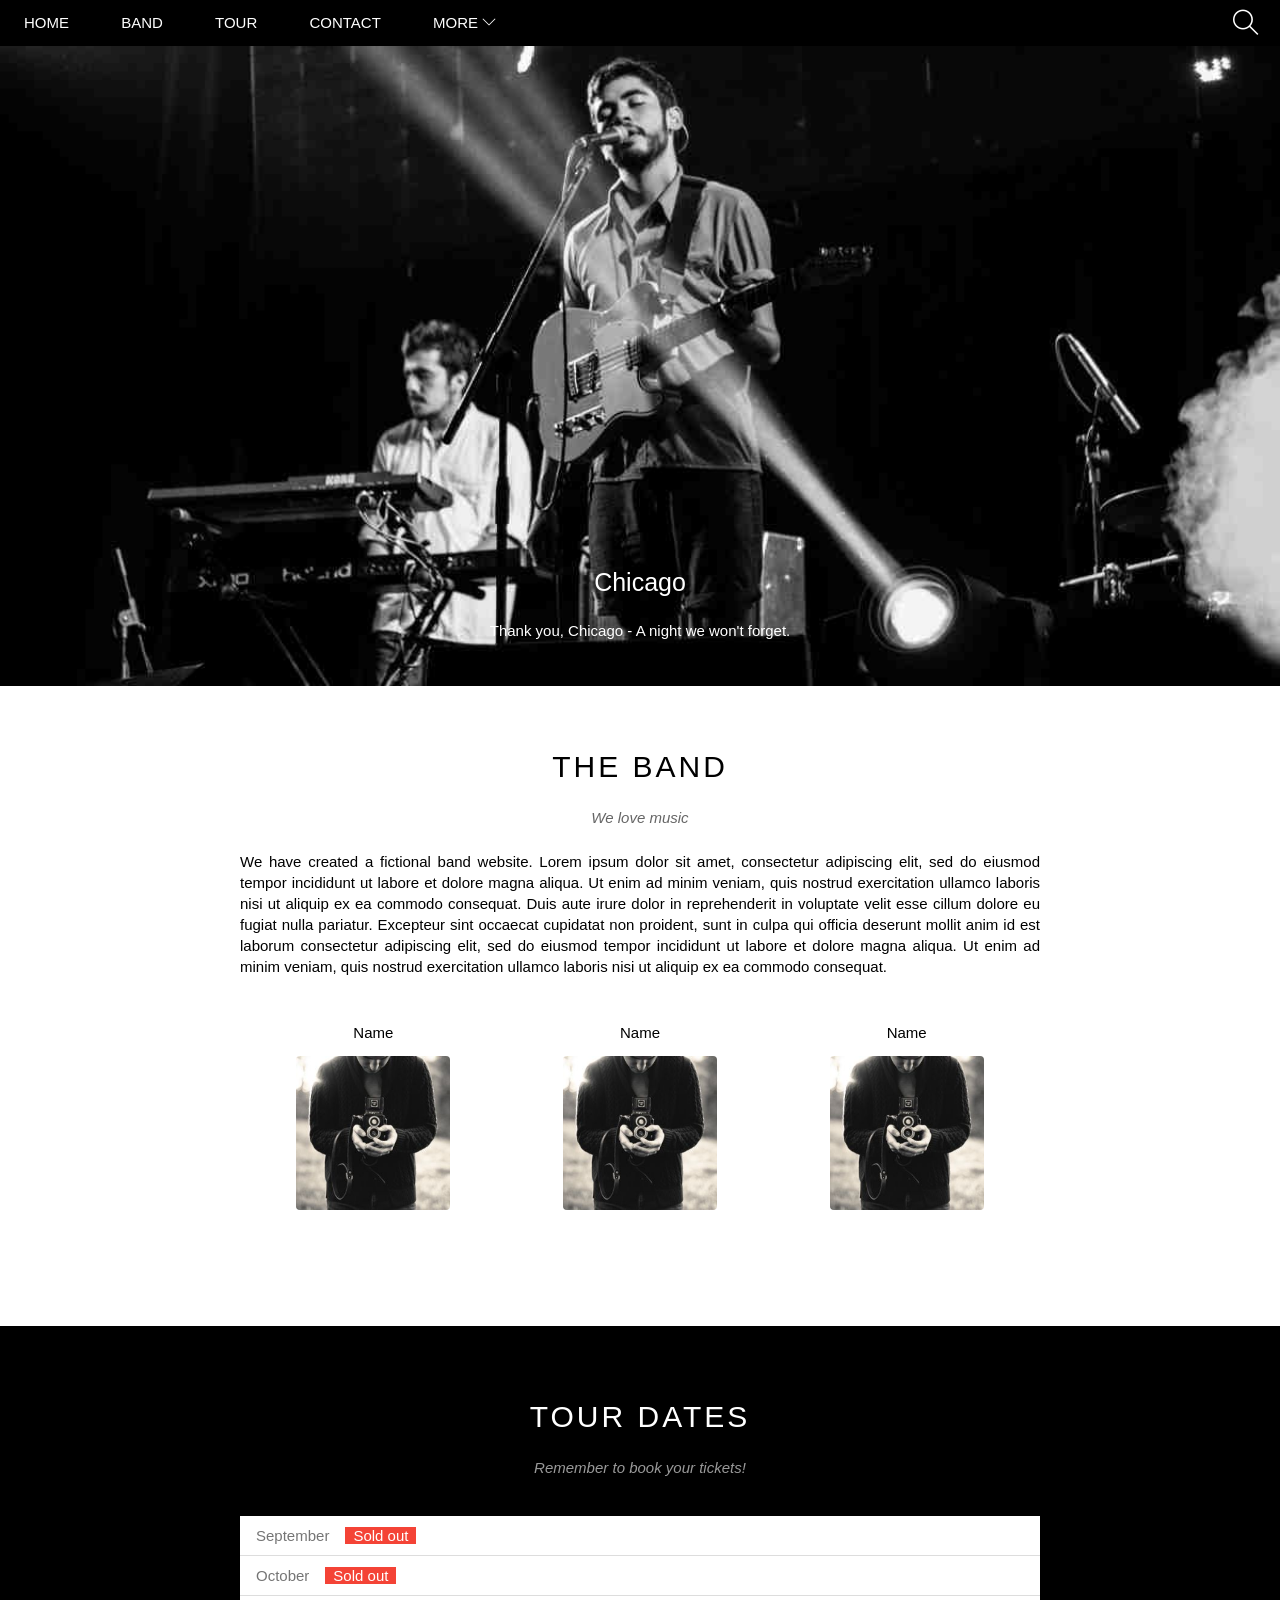
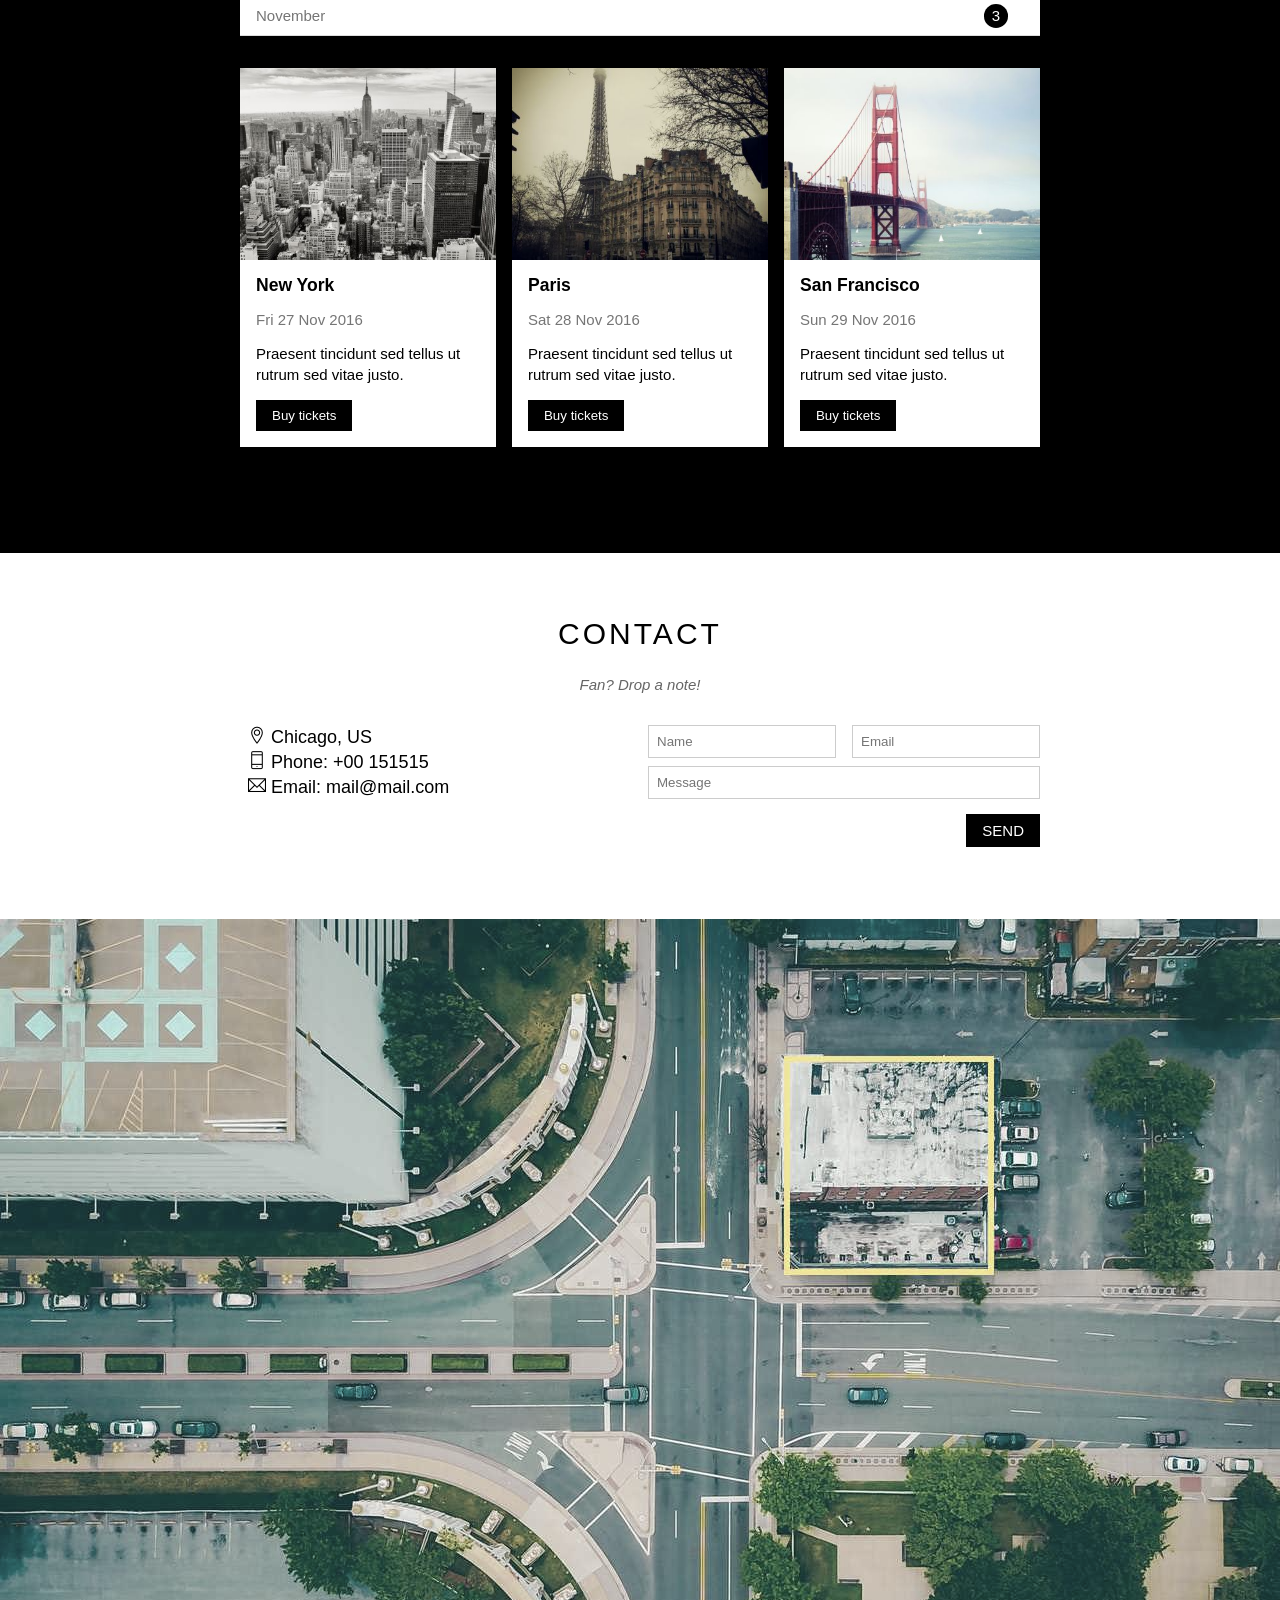
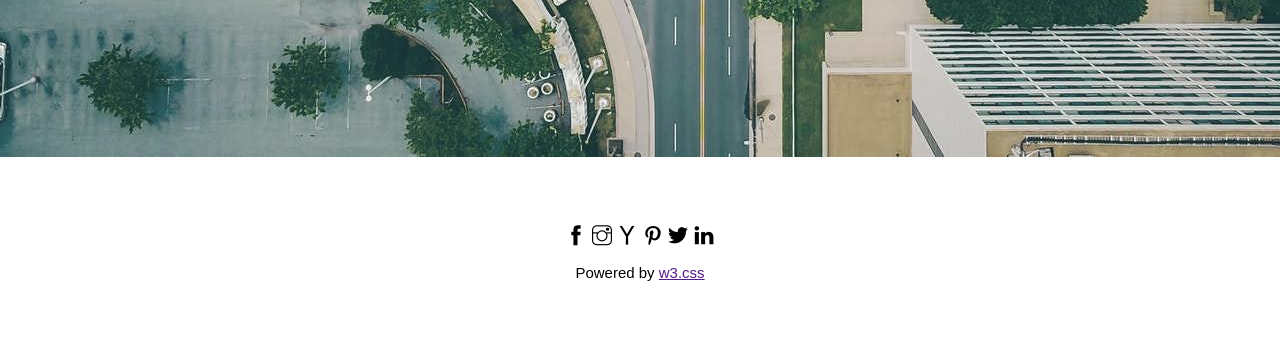
==== index.html @ 89fcef8d "update" ====
<!DOCTYPE html>
<html lang="en">
<head>
    <meta charset="UTF-8">
    <meta http-equiv="X-UA-Compatible" content="IE=edge">
    <meta name="viewport" content="width=device-width, initial-scale=1.0">
    <title>The Band</title>
    <link rel="stylesheet" href="./assets/css/style.css">
    <link rel="stylesheet" href="./assets/fonts/themify-icons/themify-icons.css">
</head>
<body>
    <div id="main">

        <div id="header">
            <ul id="nav">
                <li><a href="">Home</a></li>
                <li><a href="">Band</a></li>
                <li><a href="">Tour</a></li>
                <li><a href="">Contact</a></li>
                <li><a href="">
                    More
                <i class="nav-arrow-down ti-angle-down"></i>
                </a>
                    <ul class="subnav">
                        <li><a href="">Merchandise</a></li>
                        <li><a href="">Extras</a></li>
                        <li><a href="">Media</a></li>
                    </ul>
                </li>
            </ul>
            <div class="header-search">
                <i class="search-button ti-search"></i>
            </div>
        </div>
    
        <div id="slides">
            <div class="slide-content">

                <h2 class="slide-header">
                    Chicago
                </h2>

                <div class="slide-discription">
                    Thank you, Chicago - A night we won't forget.
                </div>

            </div>
        </div>

        <div id="content">
            <!-- about content -->
            <div class="class-section">
                <h1 class="section-heading">THE BAND</h1>
                <p class="section-sub-heading">We love music</p>
                <p class="section-text">We have created a fictional band website. Lorem ipsum dolor sit amet, consectetur adipiscing elit, sed do eiusmod tempor incididunt ut labore et dolore magna aliqua. Ut enim ad minim veniam, quis nostrud exercitation ullamco laboris nisi ut aliquip ex ea commodo consequat. Duis aute irure dolor in reprehenderit in voluptate velit esse cillum dolore eu fugiat nulla pariatur. Excepteur sint occaecat cupidatat non proident, sunt in culpa qui officia deserunt mollit anim id est laborum consectetur adipiscing elit, sed do eiusmod tempor incididunt ut labore et dolore magna aliqua. Ut enim ad minim veniam, quis nostrud exercitation ullamco laboris nisi ut aliquip ex ea commodo consequat.</p>
                <div class="member-list">
                    <div class="member-introduction">
                        <p class="member-name">Name</p>
                        <img src="./assets/img/member/member1.jpg" alt="Name" class="member-img">
                    </div>

                    <div class="member-introduction">
                        <p class="member-name">Name</p>
                        <img src="./assets/img/member/member1.jpg" alt="Name" class="member-img">
                    </div>

                    <div class="member-introduction">
                        <p class="member-name">Name</p>
                        <img src="./assets/img/member/member1.jpg" alt="Name" class="member-img">
                    </div>

                    <div class="clear"></div>
                </div>
            </div>    

            <!-- tour content -->
            <div class="tour-section">
                <div class="class-section">
                    <h1 class="section-heading text-white">TOUR DATES</h1>
                    <p class="section-sub-heading text-white">Remember to book your tickets!</p>
                    <ul class="ticket-list">
                        <li>September<span class="sold-out">Sold out</span></li>
                        <li>October<span class="sold-out">Sold out</span></li>
                        <li>November<span class="ticket-quantity">3</span></li>
                    </ul>
                    <div class="places-list">
                        
                        <div class="places-section">
                            <img src="./assets/img/places/newyork.jpg" alt="New York" class="places-img">
                            <div class="places-item">
                                <h3 class="places-heading">New York</h3>
                                <p class="places-time">Fri 27 Nov 2016</p>
                                <p class="places-discription">Praesent tincidunt sed tellus ut rutrum sed vitae justo.</p>
                                <button class="places-ticket-btn js-buy-ticket">Buy tickets</button>
                            </div>
                        </div>
    
                        <div class="places-section">
                            <img src="./assets/img/places/paris.jpg" alt="Paris" class="places-img">
                            <div class="places-item">
                                <h3 class="places-heading">Paris</h3>
                                <p class="places-time">Sat 28 Nov 2016</p>
                                <p class="places-discription">Praesent tincidunt sed tellus ut rutrum sed vitae justo.</p>
                                <button class="places-ticket-btn js-buy-ticket">Buy tickets</button>
                            </div>
                        </div>

                        <div class="places-section">
                            <img src="./assets/img/places/sanfran.jpg" alt="San Francisco" class="places-img">
                            <div class="places-item">
                                <h3 class="places-heading">San Francisco</h3>
                                <p class="places-time">Sun 29 Nov 2016</p>
                                <p class="places-discription">Praesent tincidunt sed tellus ut rutrum sed vitae justo.</p>
                                <button class="places-ticket-btn js-buy-ticket">Buy tickets</button>
                            </div>
                        </div>
    
                        <div class="clear"></div>
    
                    </div>
                </div>


            </div>


            <!-- contact content -->
            <div class="class-section">
                <h1 class="section-heading">CONTACT</h1>
                <p class="section-sub-heading">Fan? Drop a note!</p>
                <div class="contact-body">
                    <div class="contact-info col col-2">
                        <i class="ti-location-pin"></i>
                        Chicago, US
                        <br>
                        <i class="ti-mobile"></i>
                        Phone: +00 151515
                        <br>
                        <i class="ti-email"></i>
                        Email: mail@mail.com
                    </div>
                    <div class="contact-form col col-2">
                        <form action="">
                            <div class="row">
                                <div class="col-2 col">
                                    <input type="text" class="col-full input-box" placeholder="Name">
                                </div>
                                <div class="col-2 col">
                                    <input type="email" class="col-full input-box" placeholder="Email">
                                </div>
                            </div>
                            <div class="row">
                                <div class="col-full col">
                                    <input type="text" class="col-full input-box" placeholder="Message">
                                </div>
                            </div>
                        </form>
                        <input type="submit" class="send-submit" value="SEND">
                    </div>
                    <div class="clear"></div>
                </div>
            </div>

        </div>

        <div id="map">
            <img src="./assets/img/map/map.jpg" alt="Map">
        </div>
        <div id="footer">
            <div class="footer-icon">
                <i class="ti-facebook"></i>
                <i class="ti-instagram"></i>
                <i class="ti-yahoo"></i>
                <i class="ti-pinterest"></i>
                <i class="ti-twitter-alt"></i>
                <i class="ti-linkedin"></i>
            </div>
            <div class="footer-info">
                Powered by <a href="">w3.css</a>
            </div>
        </div>
        
    </div>

    <div class="modal">
        <div class="modal-container js-modal-container">
            <div class="modal-close">X</div>
            <header>
                <i class="ti-bag"></i>
                Tickets
            </header>
    
            <div class="modal-body">
                <label for="modal-quantity" class="modal-label">
                    <i class="ti-shopping-cart"></i>
                    Tickets, $15 per person
                </label>
                <input type="text" class="modal-input" id= "modal-quantity" placeholder="How many">
                
                <label for="modal-email" class="modal-label">
                    <i class="ti-user"></i>
                    Send to
                </label>
                <input type="email" class="modal-input" id="modal-email" placeholder="Enter email">
                
                <button id="buy-ticket">
                    Pay
                    <i class="ti-check"></i>
                </button>
            </div>
            

            <footer class="modal-footer">
                Need
                <a href="#" class="modal-help">help?</a>
            </footer>

        </div>
    </div>
</body>

<script>
    const buyBtns = document.querySelectorAll('.js-buy-ticket')
    const modal = document.querySelector('.modal')
    const closeModal = document.querySelector('.modal-close')
    const modalContainer = document.querySelector('.js-modal-container')

    function showModalTicket(){
        modal.classList.add('open')
    }

    function hideModalTicket(){
        modal.classList.remove('open')
    }

    for (const buyBtn of buyBtns){
        buyBtn.addEventListener('click',showModalTicket)
    }

    closeModal.addEventListener('click',hideModalTicket)

    modal.addEventListener('click',hideModalTicket)

    modalContainer.addEventListener('click', function(event){
        event.stopPropagation()
    })    
</script>

</html>
---- assets/css/style.css ----
* {
    padding: 0;
    margin: 0;
    box-sizing: border-box;
}

.row{
    margin-left: -8px;
    margin-right: -16px;
}

.clear{
    clear: both;
}

.text-white{
    color: #fff !important
}

.col{
    float: left;
    padding: 0 8px;
}

.col-2{
    width: 50%;
}

.col-full{
    width: 100%;
}



.input-box{
    padding: 8px;
    border: 1px solid #ccc;
    margin-bottom: 8px;
}

html{
    font-family: Arial, Helvetica, sans-serif;

}

#main ul{
    list-style-type: none;
}


#header {
    height: 46px;
    font-size: 15px;
    background-color: #000;
    position: fixed;
    top: 0;
    right: 0;
    left:0;
    z-index: 1;
}

#nav{
    display: inline-block;
}
#nav > li{
    display: inline-block;
}
#nav li{
    color: #fff;
    position: relative;
}
#nav > li > a{
    color: #fff;
    text-transform: uppercase;
}
#nav li a{
    text-decoration: none;
    line-height: 46px;
    padding: 0 24px;
    display: block;
}
#nav li:hover .subnav{
    display: block;
}

#nav .subnav li a{
    color: #000;
    padding: 0 12px;
    line-height: 38px;
}

#nav .subnav > li:hover >a,
#nav  > li:hover >a{
    color: #000;
    background-color: #ccc;
}

#nav .subnav{
    display: none;
    position: absolute;
    background-color: #fff;
    min-width: 160px;
    box-shadow: 0px 0px 20px rgba(0, 0, 0, 0.4);
}

#header .header-search{
    float: right;

}

#header .header-search:hover{
    background-color: #f44336;
}

#header .header-search .search-button{
    color: #fff;
    font-size: 26px;
    line-height: 46px;
    padding: 0 21px;
}

#header #nav .nav-arrow-down{
    font-size: 14px;
}

#slides {
    padding-top: 50%;
    margin-top: 46px;
    background: url(/assets/img/slides/chicago.jpg) top center / cover no-repeat;
    position: relative;
}

#slides .slide-content{
    position: absolute;
    bottom: 47px;
    width: 100%;
    text-align: center;
    color: #fff;
}

#slides .slide-content .slide-header{
    padding: 25px;
    font-weight: 500;
    font-size: 25px;
}

#slides .slide-content .slide-discription{
    color: #fff;
    font-size: 15px;
}

#content {

}

#content .class-section{
    width: 800px;
    margin-left: auto;
    margin-right: auto;
}

#content .class-section .section-heading{
    font-weight: 500;
    font-size: 30px;
    text-align: center;
    margin-top: 64px;
    letter-spacing: 3px;
}

#content .class-section .section-sub-heading{
    font-size: 15px;
    text-align: center;
    margin-top: 25px;
    font-style: italic;
    opacity: 0.6;
}

#content .class-section .section-text{
    font-size: 15px;
    margin-top: 25px;
    text-align: justify;
    line-height: 1.4;
}

#content .member-list{
    text-align: center;
    margin-top: 47px;
}

#content .member-introduction{
    float: left;
    width: 33.3333%;

}

#content .member-introduction .member-name{
    font-size: 15px;
}

#content .member-introduction .member-img{
    margin-top: 15px;
    width: 154px;
    border-radius: 4px;
    margin-bottom: 112px;
}

.tour-section{
    background-color: #000;
    background-clip: border-box;
    padding: 10px 16px 0px;
}

.tour-section .ticket-list{
    margin-top: 40px;
}

.tour-section .ticket-list li{
    background-color: #fff;
    color: #757575;
    line-height: 39px;
    padding: 0 16px;
    font-size: 15px;
    border-bottom: 1px solid #ddd;
}

.tour-section .sold-out{
    color: #fff;
    background-color: #f44336;
    margin-left: 16px;
    padding: 0 8px;
    line-height: 22px;
}

.tour-section .ticket-quantity{
    float: right;
    background-color: #000;
    color: #fff;
    padding: 0 8px;
    line-height: 24px;
    border-radius: 50%;
    margin: 8px 16px 0 0;
}

.places-list{
    margin: 32px -8px 0px;
    padding-bottom: 106px;
}

.places-section{
    float: left;
    width: 33.3333%;
    padding: 0 8px;
    font-size: 15px;
}

.places-img{
    width: 100%;
    display: block;
}

.places-img:hover{
    opacity: 0.6;
}

.places-item{
    display: inline-block;
    background-color: #fff;
    padding: 0 16px;
}


.places-heading{
    margin: 15px 0;
    
}

.places-time{
    margin: 15px 0;
    color: #757575;
}

.places-discription{
    margin: 15px 0;
    line-height: 1.4;
}

.places-ticket-btn{
    color: #fff;
    background-color: #000;
    border: none;
    text-decoration: none;
    padding: 8px 16px;
    display: inline-block;
    margin-bottom: 16px;
}

.places-ticket-btn:hover{
    background-color: #ccc;
    color: #000;
}

/* contact */

.contact-body{
    margin-top: 32px;
    margin-bottom: 112px;
}

.contact-body .contact-info{
    font-size: 18px;
    line-height: 1.4;
    font-weight: 500;
}

.contact-body .contact-send{
    display: block;
    font-size: 16px;
}

.contact-form {
    position: relative;
} 


.contact-form  .send-submit{
    position: absolute;
    right: 0;
    bottom: -40px;
    border: none;
    background-color: #000;
    color: #fff;
    font-size: 15px;
    padding: 8px 16px;
}

#map{
    filter: grayscale(50%);
}

/* footer */

#footer {   
    text-align: center;
    padding: 64px 18px;
    font-size: 15px;
}

.footer-icon{
    font-size: 20px;
}

.footer-info{
    margin: 15px 0;
}


.modal{
    display: none;
    height: 100%;
    position: fixed;
    background-color: rgba(0, 0, 0, 0.4);
    top: 0;
    left: 0;
    right: 0;
    align-items: center;
    justify-content: center;
    animation: fadeIn ease 0.5s;
}

.modal-container{
    width: 900px;
    min-height: 200px;
    background-color: #fff;
    position: relative;
    font-size: 15px;
    max-width: calc(100%-16px);
}

.modal-close{
    position: absolute;
    top: 0;
    right: 0;
    padding: 12px 20px;
    color: #fff;
    cursor: pointer;
}

.modal header{
    background-color: #009688;
    text-align: center;
    display: flex;
    align-items: center;
    justify-content: center;
    font-size: 30px;
    letter-spacing: 4px;
    padding: 32px 0px;
    color: #fff;
}

.modal header>i{
    padding: 0px 8px;
}

.modal-body{
    margin: 0 16px;   
}



.modal-label{
    display: block;
    margin: 15px 0;
    font-weight: 540;
    /* margin-bottom: 15px; */
}

.modal-input{
    display: block;
    margin-bottom: 20px;
    width: 100%;
    font-size: 15px;
    border: 1px solid #ccc ;
    padding: 8px;
}



#buy-ticket{
    display: block;
    width: 100%;
    background-color: #009688;
    border: none;
    padding: 16px 0;
    color: #fff;
    cursor: pointer;
}

#buy-ticket:hover{
    opacity: 0.8;
}

.modal-footer{
    padding: 16px;
    text-align: right;   
}

.modal-help{
    color: #2196F3;
}

.modal.open{
    display: flex;
}

@keyframes fadeIn{
    from{
        opacity: 0;
        transform: translateY(-150px);
    }
    to{
        opacity: 1;
        transform: translateY(0);
    }
}
---- assets/fonts/themify-icons/themify-icons.css ----
@font-face {
	font-family: 'themify';
	src:url('fonts/themify.eot?-fvbane');
	src:url('fonts/themify.eot?#iefix-fvbane') format('embedded-opentype'),
		url('fonts/themify.woff?-fvbane') format('woff'),
		url('fonts/themify.ttf?-fvbane') format('truetype'),
		url('fonts/themify.svg?-fvbane#themify') format('svg');
	font-weight: normal;
	font-style: normal;
}

[class^="ti-"], [class*=" ti-"] {
	font-family: 'themify';
	speak: none;
	font-style: normal;
	font-weight: normal;
	font-variant: normal;
	text-transform: none;
	line-height: 1;

	/* Better Font Rendering =========== */
	-webkit-font-smoothing: antialiased;
	-moz-osx-font-smoothing: grayscale;
}

.ti-wand:before {
	content: "\e600";
}
.ti-volume:before {
	content: "\e601";
}
.ti-user:before {
	content: "\e602";
}
.ti-unlock:before {
	content: "\e603";
}
.ti-unlink:before {
	content: "\e604";
}
.ti-trash:before {
	content: "\e605";
}
.ti-thought:before {
	content: "\e606";
}
.ti-target:before {
	content: "\e607";
}
.ti-tag:before {
	content: "\e608";
}
.ti-tablet:before {
	content: "\e609";
}
.ti-star:before {
	content: "\e60a";
}
.ti-spray:before {
	content: "\e60b";
}
.ti-signal:before {
	content: "\e60c";
}
.ti-shopping-cart:before {
	content: "\e60d";
}
.ti-shopping-cart-full:before {
	content: "\e60e";
}
.ti-settings:before {
	content: "\e60f";
}
.ti-search:before {
	content: "\e610";
}
.ti-zoom-in:before {
	content: "\e611";
}
.ti-zoom-out:before {
	content: "\e612";
}
.ti-cut:before {
	content: "\e613";
}
.ti-ruler:before {
	content: "\e614";
}
.ti-ruler-pencil:before {
	content: "\e615";
}
.ti-ruler-alt:before {
	content: "\e616";
}
.ti-bookmark:before {
	content: "\e617";
}
.ti-bookmark-alt:before {
	content: "\e618";
}
.ti-reload:before {
	content: "\e619";
}
.ti-plus:before {
	content: "\e61a";
}
.ti-pin:before {
	content: "\e61b";
}
.ti-pencil:before {
	content: "\e61c";
}
.ti-pencil-alt:before {
	content: "\e61d";
}
.ti-paint-roller:before {
	content: "\e61e";
}
.ti-paint-bucket:before {
	content: "\e61f";
}
.ti-na:before {
	content: "\e620";
}
.ti-mobile:before {
	content: "\e621";
}
.ti-minus:before {
	content: "\e622";
}
.ti-medall:before {
	content: "\e623";
}
.ti-medall-alt:before {
	content: "\e624";
}
.ti-marker:before {
	content: "\e625";
}
.ti-marker-alt:before {
	content: "\e626";
}
.ti-arrow-up:before {
	content: "\e627";
}
.ti-arrow-right:before {
	content: "\e628";
}
.ti-arrow-left:before {
	content: "\e629";
}
.ti-arrow-down:before {
	content: "\e62a";
}
.ti-lock:before {
	content: "\e62b";
}
.ti-location-arrow:before {
	content: "\e62c";
}
.ti-link:before {
	content: "\e62d";
}
.ti-layout:before {
	content: "\e62e";
}
.ti-layers:before {
	content: "\e62f";
}
.ti-layers-alt:before {
	content: "\e630";
}
.ti-key:before {
	content: "\e631";
}
.ti-import:before {
	content: "\e632";
}
.ti-image:before {
	content: "\e633";
}
.ti-heart:before {
	content: "\e634";
}
.ti-heart-broken:before {
	content: "\e635";
}
.ti-hand-stop:before {
	content: "\e636";
}
.ti-hand-open:before {
	content: "\e637";
}
.ti-hand-drag:before {
	content: "\e638";
}
.ti-folder:before {
	content: "\e639";
}
.ti-flag:before {
	content: "\e63a";
}
.ti-flag-alt:before {
	content: "\e63b";
}
.ti-flag-alt-2:before {
	content: "\e63c";
}
.ti-eye:before {
	content: "\e63d";
}
.ti-export:before {
	content: "\e63e";
}
.ti-exchange-vertical:before {
	content: "\e63f";
}
.ti-desktop:before {
	content: "\e640";
}
.ti-cup:before {
	content: "\e641";
}
.ti-crown:before {
	content: "\e642";
}
.ti-comments:before {
	content: "\e643";
}
.ti-comment:before {
	content: "\e644";
}
.ti-comment-alt:before {
	content: "\e645";
}
.ti-close:before {
	content: "\e646";
}
.ti-clip:before {
	content: "\e647";
}
.ti-angle-up:before {
	content: "\e648";
}
.ti-angle-right:before {
	content: "\e649";
}
.ti-angle-left:before {
	content: "\e64a";
}
.ti-angle-down:before {
	content: "\e64b";
}
.ti-check:before {
	content: "\e64c";
}
.ti-check-box:before {
	content: "\e64d";
}
.ti-camera:before {
	content: "\e64e";
}
.ti-announcement:before {
	content: "\e64f";
}
.ti-brush:before {
	content: "\e650";
}
.ti-briefcase:before {
	content: "\e651";
}
.ti-bolt:before {
	content: "\e652";
}
.ti-bolt-alt:before {
	content: "\e653";
}
.ti-blackboard:before {
	content: "\e654";
}
.ti-bag:before {
	content: "\e655";
}
.ti-move:before {
	content: "\e656";
}
.ti-arrows-vertical:before {
	content: "\e657";
}
.ti-arrows-horizontal:before {
	content: "\e658";
}
.ti-fullscreen:before {
	content: "\e659";
}
.ti-arrow-top-right:before {
	content: "\e65a";
}
.ti-arrow-top-left:before {
	content: "\e65b";
}
.ti-arrow-circle-up:before {
	content: "\e65c";
}
.ti-arrow-circle-right:before {
	content: "\e65d";
}
.ti-arrow-circle-left:before {
	content: "\e65e";
}
.ti-arrow-circle-down:before {
	content: "\e65f";
}
.ti-angle-double-up:before {
	content: "\e660";
}
.ti-angle-double-right:before {
	content: "\e661";
}
.ti-angle-double-left:before {
	content: "\e662";
}
.ti-angle-double-down:before {
	content: "\e663";
}
.ti-zip:before {
	content: "\e664";
}
.ti-world:before {
	content: "\e665";
}
.ti-wheelchair:before {
	content: "\e666";
}
.ti-view-list:before {
	content: "\e667";
}
.ti-view-list-alt:before {
	content: "\e668";
}
.ti-view-grid:before {
	content: "\e669";
}
.ti-uppercase:before {
	content: "\e66a";
}
.ti-upload:before {
	content: "\e66b";
}
.ti-underline:before {
	content: "\e66c";
}
.ti-truck:before {
	content: "\e66d";
}
.ti-timer:before {
	content: "\e66e";
}
.ti-ticket:before {
	content: "\e66f";
}
.ti-thumb-up:before {
	content: "\e670";
}
.ti-thumb-down:before {
	content: "\e671";
}
.ti-text:before {
	content: "\e672";
}
.ti-stats-up:before {
	content: "\e673";
}
.ti-stats-down:before {
	content: "\e674";
}
.ti-split-v:before {
	content: "\e675";
}
.ti-split-h:before {
	content: "\e676";
}
.ti-smallcap:before {
	content: "\e677";
}
.ti-shine:before {
	content: "\e678";
}
.ti-shift-right:before {
	content: "\e679";
}
.ti-shift-left:before {
	content: "\e67a";
}
.ti-shield:before {
	content: "\e67b";
}
.ti-notepad:before {
	content: "\e67c";
}
.ti-server:before {
	content: "\e67d";
}
.ti-quote-right:before {
	content: "\e67e";
}
.ti-quote-left:before {
	content: "\e67f";
}
.ti-pulse:before {
	content: "\e680";
}
.ti-printer:before {
	content: "\e681";
}
.ti-power-off:before {
	content: "\e682";
}
.ti-plug:before {
	content: "\e683";
}
.ti-pie-chart:before {
	content: "\e684";
}
.ti-paragraph:before {
	content: "\e685";
}
.ti-panel:before {
	content: "\e686";
}
.ti-package:before {
	content: "\e687";
}
.ti-music:before {
	content: "\e688";
}
.ti-music-alt:before {
	content: "\e689";
}
.ti-mouse:before {
	content: "\e68a";
}
.ti-mouse-alt:before {
	content: "\e68b";
}
.ti-money:before {
	content: "\e68c";
}
.ti-microphone:before {
	content: "\e68d";
}
.ti-menu:before {
	content: "\e68e";
}
.ti-menu-alt:before {
	content: "\e68f";
}
.ti-map:before {
	content: "\e690";
}
.ti-map-alt:before {
	content: "\e691";
}
.ti-loop:before {
	content: "\e692";
}
.ti-location-pin:before {
	content: "\e693";
}
.ti-list:before {
	content: "\e694";
}
.ti-light-bulb:before {
	content: "\e695";
}
.ti-Italic:before {
	content: "\e696";
}
.ti-info:before {
	content: "\e697";
}
.ti-infinite:before {
	content: "\e698";
}
.ti-id-badge:before {
	content: "\e699";
}
.ti-hummer:before {
	content: "\e69a";
}
.ti-home:before {
	content: "\e69b";
}
.ti-help:before {
	content: "\e69c";
}
.ti-headphone:before {
	content: "\e69d";
}
.ti-harddrives:before {
	content: "\e69e";
}
.ti-harddrive:before {
	content: "\e69f";
}
.ti-gift:before {
	content: "\e6a0";
}
.ti-game:before {
	content: "\e6a1";
}
.ti-filter:before {
	content: "\e6a2";
}
.ti-files:before {
	content: "\e6a3";
}
.ti-file:before {
	content: "\e6a4";
}
.ti-eraser:before {
	content: "\e6a5";
}
.ti-envelope:before {
	content: "\e6a6";
}
.ti-download:before {
	content: "\e6a7";
}
.ti-direction:before {
	content: "\e6a8";
}
.ti-direction-alt:before {
	content: "\e6a9";
}
.ti-dashboard:before {
	content: "\e6aa";
}
.ti-control-stop:before {
	content: "\e6ab";
}
.ti-control-shuffle:before {
	content: "\e6ac";
}
.ti-control-play:before {
	content: "\e6ad";
}
.ti-control-pause:before {
	content: "\e6ae";
}
.ti-control-forward:before {
	content: "\e6af";
}
.ti-control-backward:before {
	content: "\e6b0";
}
.ti-cloud:before {
	content: "\e6b1";
}
.ti-cloud-up:before {
	content: "\e6b2";
}
.ti-cloud-down:before {
	content: "\e6b3";
}
.ti-clipboard:before {
	content: "\e6b4";
}
.ti-car:before {
	content: "\e6b5";
}
.ti-calendar:before {
	content: "\e6b6";
}
.ti-book:before {
	content: "\e6b7";
}
.ti-bell:before {
	content: "\e6b8";
}
.ti-basketball:before {
	content: "\e6b9";
}
.ti-bar-chart:before {
	content: "\e6ba";
}
.ti-bar-chart-alt:before {
	content: "\e6bb";
}
.ti-back-right:before {
	content: "\e6bc";
}
.ti-back-left:before {
	content: "\e6bd";
}
.ti-arrows-corner:before {
	content: "\e6be";
}
.ti-archive:before {
	content: "\e6bf";
}
.ti-anchor:before {
	content: "\e6c0";
}
.ti-align-right:before {
	content: "\e6c1";
}
.ti-align-left:before {
	content: "\e6c2";
}
.ti-align-justify:before {
	content: "\e6c3";
}
.ti-align-center:before {
	content: "\e6c4";
}
.ti-alert:before {
	content: "\e6c5";
}
.ti-alarm-clock:before {
	content: "\e6c6";
}
.ti-agenda:before {
	content: "\e6c7";
}
.ti-write:before {
	content: "\e6c8";
}
.ti-window:before {
	content: "\e6c9";
}
.ti-widgetized:before {
	content: "\e6ca";
}
.ti-widget:before {
	content: "\e6cb";
}
.ti-widget-alt:before {
	content: "\e6cc";
}
.ti-wallet:before {
	content: "\e6cd";
}
.ti-video-clapper:before {
	content: "\e6ce";
}
.ti-video-camera:before {
	content: "\e6cf";
}
.ti-vector:before {
	content: "\e6d0";
}
.ti-themify-logo:before {
	content: "\e6d1";
}
.ti-themify-favicon:before {
	content: "\e6d2";
}
.ti-themify-favicon-alt:before {
	content: "\e6d3";
}
.ti-support:before {
	content: "\e6d4";
}
.ti-stamp:before {
	content: "\e6d5";
}
.ti-split-v-alt:before {
	content: "\e6d6";
}
.ti-slice:before {
	content: "\e6d7";
}
.ti-shortcode:before {
	content: "\e6d8";
}
.ti-shift-right-alt:before {
	content: "\e6d9";
}
.ti-shift-left-alt:before {
	content: "\e6da";
}
.ti-ruler-alt-2:before {
	content: "\e6db";
}
.ti-receipt:before {
	content: "\e6dc";
}
.ti-pin2:before {
	content: "\e6dd";
}
.ti-pin-alt:before {
	content: "\e6de";
}
.ti-pencil-alt2:before {
	content: "\e6df";
}
.ti-palette:before {
	content: "\e6e0";
}
.ti-more:before {
	content: "\e6e1";
}
.ti-more-alt:before {
	content: "\e6e2";
}
.ti-microphone-alt:before {
	content: "\e6e3";
}
.ti-magnet:before {
	content: "\e6e4";
}
.ti-line-double:before {
	content: "\e6e5";
}
.ti-line-dotted:before {
	content: "\e6e6";
}
.ti-line-dashed:before {
	content: "\e6e7";
}
.ti-layout-width-full:before {
	content: "\e6e8";
}
.ti-layout-width-default:before {
	content: "\e6e9";
}
.ti-layout-width-default-alt:before {
	content: "\e6ea";
}
.ti-layout-tab:before {
	content: "\e6eb";
}
.ti-layout-tab-window:before {
	content: "\e6ec";
}
.ti-layout-tab-v:before {
	content: "\e6ed";
}
.ti-layout-tab-min:before {
	content: "\e6ee";
}
.ti-layout-slider:before {
	content: "\e6ef";
}
.ti-layout-slider-alt:before {
	content: "\e6f0";
}
.ti-layout-sidebar-right:before {
	content: "\e6f1";
}
.ti-layout-sidebar-none:before {
	content: "\e6f2";
}
.ti-layout-sidebar-left:before {
	content: "\e6f3";
}
.ti-layout-placeholder:before {
	content: "\e6f4";
}
.ti-layout-menu:before {
	content: "\e6f5";
}
.ti-layout-menu-v:before {
	content: "\e6f6";
}
.ti-layout-menu-separated:before {
	content: "\e6f7";
}
.ti-layout-menu-full:before {
	content: "\e6f8";
}
.ti-layout-media-right-alt:before {
	content: "\e6f9";
}
.ti-layout-media-right:before {
	content: "\e6fa";
}
.ti-layout-media-overlay:before {
	content: "\e6fb";
}
.ti-layout-media-overlay-alt:before {
	content: "\e6fc";
}
.ti-layout-media-overlay-alt-2:before {
	content: "\e6fd";
}
.ti-layout-media-left-alt:before {
	content: "\e6fe";
}
.ti-layout-media-left:before {
	content: "\e6ff";
}
.ti-layout-media-center-alt:before {
	content: "\e700";
}
.ti-layout-media-center:before {
	content: "\e701";
}
.ti-layout-list-thumb:before {
	content: "\e702";
}
.ti-layout-list-thumb-alt:before {
	content: "\e703";
}
.ti-layout-list-post:before {
	content: "\e704";
}
.ti-layout-list-large-image:before {
	content: "\e705";
}
.ti-layout-line-solid:before {
	content: "\e706";
}
.ti-layout-grid4:before {
	content: "\e707";
}
.ti-layout-grid3:before {
	content: "\e708";
}
.ti-layout-grid2:before {
	content: "\e709";
}
.ti-layout-grid2-thumb:before {
	content: "\e70a";
}
.ti-layout-cta-right:before {
	content: "\e70b";
}
.ti-layout-cta-left:before {
	content: "\e70c";
}
.ti-layout-cta-center:before {
	content: "\e70d";
}
.ti-layout-cta-btn-right:before {
	content: "\e70e";
}
.ti-layout-cta-btn-left:before {
	content: "\e70f";
}
.ti-layout-column4:before {
	content: "\e710";
}
.ti-layout-column3:before {
	content: "\e711";
}
.ti-layout-column2:before {
	content: "\e712";
}
.ti-layout-accordion-separated:before {
	content: "\e713";
}
.ti-layout-accordion-merged:before {
	content: "\e714";
}
.ti-layout-accordion-list:before {
	content: "\e715";
}
.ti-ink-pen:before {
	content: "\e716";
}
.ti-info-alt:before {
	content: "\e717";
}
.ti-help-alt:before {
	content: "\e718";
}
.ti-headphone-alt:before {
	content: "\e719";
}
.ti-hand-point-up:before {
	content: "\e71a";
}
.ti-hand-point-right:before {
	content: "\e71b";
}
.ti-hand-point-left:before {
	content: "\e71c";
}
.ti-hand-point-down:before {
	content: "\e71d";
}
.ti-gallery:before {
	content: "\e71e";
}
.ti-face-smile:before {
	content: "\e71f";
}
.ti-face-sad:before {
	content: "\e720";
}
.ti-credit-card:before {
	content: "\e721";
}
.ti-control-skip-forward:before {
	content: "\e722";
}
.ti-control-skip-backward:before {
	content: "\e723";
}
.ti-control-record:before {
	content: "\e724";
}
.ti-control-eject:before {
	content: "\e725";
}
.ti-comments-smiley:before {
	content: "\e726";
}
.ti-brush-alt:before {
	content: "\e727";
}
.ti-youtube:before {
	content: "\e728";
}
.ti-vimeo:before {
	content: "\e729";
}
.ti-twitter:before {
	content: "\e72a";
}
.ti-time:before {
	content: "\e72b";
}
.ti-tumblr:before {
	content: "\e72c";
}
.ti-skype:before {
	content: "\e72d";
}
.ti-share:before {
	content: "\e72e";
}
.ti-share-alt:before {
	content: "\e72f";
}
.ti-rocket:before {
	content: "\e730";
}
.ti-pinterest:before {
	content: "\e731";
}
.ti-new-window:before {
	content: "\e732";
}
.ti-microsoft:before {
	content: "\e733";
}
.ti-list-ol:before {
	content: "\e734";
}
.ti-linkedin:before {
	content: "\e735";
}
.ti-layout-sidebar-2:before {
	content: "\e736";
}
.ti-layout-grid4-alt:before {
	content: "\e737";
}
.ti-layout-grid3-alt:before {
	content: "\e738";
}
.ti-layout-grid2-alt:before {
	content: "\e739";
}
.ti-layout-column4-alt:before {
	content: "\e73a";
}
.ti-layout-column3-alt:before {
	content: "\e73b";
}
.ti-layout-column2-alt:before {
	content: "\e73c";
}
.ti-instagram:before {
	content: "\e73d";
}
.ti-google:before {
	content: "\e73e";
}
.ti-github:before {
	content: "\e73f";
}
.ti-flickr:before {
	content: "\e740";
}
.ti-facebook:before {
	content: "\e741";
}
.ti-dropbox:before {
	content: "\e742";
}
.ti-dribbble:before {
	content: "\e743";
}
.ti-apple:before {
	content: "\e744";
}
.ti-android:before {
	content: "\e745";
}
.ti-save:before {
	content: "\e746";
}
.ti-save-alt:before {
	content: "\e747";
}
.ti-yahoo:before {
	content: "\e748";
}
.ti-wordpress:before {
	content: "\e749";
}
.ti-vimeo-alt:before {
	content: "\e74a";
}
.ti-twitter-alt:before {
	content: "\e74b";
}
.ti-tumblr-alt:before {
	content: "\e74c";
}
.ti-trello:before {
	content: "\e74d";
}
.ti-stack-overflow:before {
	content: "\e74e";
}
.ti-soundcloud:before {
	content: "\e74f";
}
.ti-sharethis:before {
	content: "\e750";
}
.ti-sharethis-alt:before {
	content: "\e751";
}
.ti-reddit:before {
	content: "\e752";
}
.ti-pinterest-alt:before {
	content: "\e753";
}
.ti-microsoft-alt:before {
	content: "\e754";
}
.ti-linux:before {
	content: "\e755";
}
.ti-jsfiddle:before {
	content: "\e756";
}
.ti-joomla:before {
	content: "\e757";
}
.ti-html5:before {
	content: "\e758";
}
.ti-flickr-alt:before {
	content: "\e759";
}
.ti-email:before {
	content: "\e75a";
}
.ti-drupal:before {
	content: "\e75b";
}
.ti-dropbox-alt:before {
	content: "\e75c";
}
.ti-css3:before {
	content: "\e75d";
}
.ti-rss:before {
	content: "\e75e";
}
.ti-rss-alt:before {
	content: "\e75f";
}
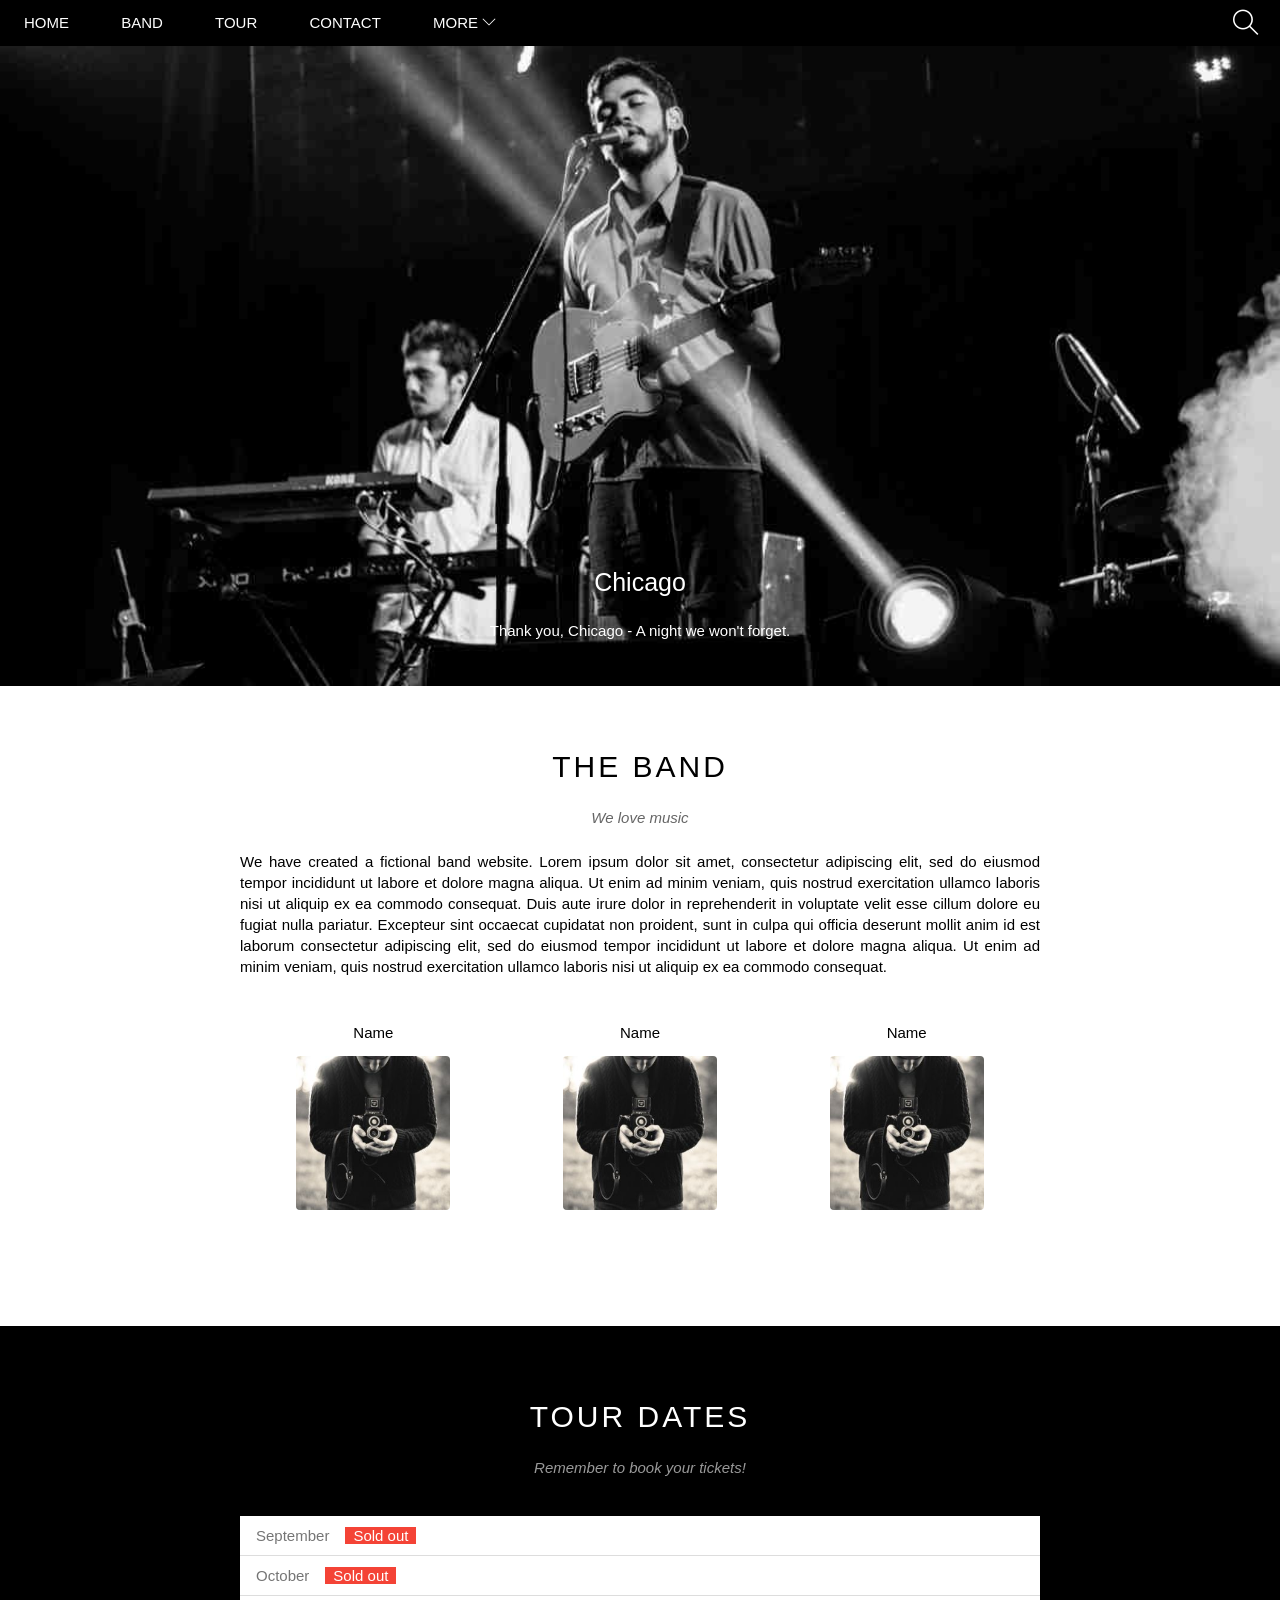
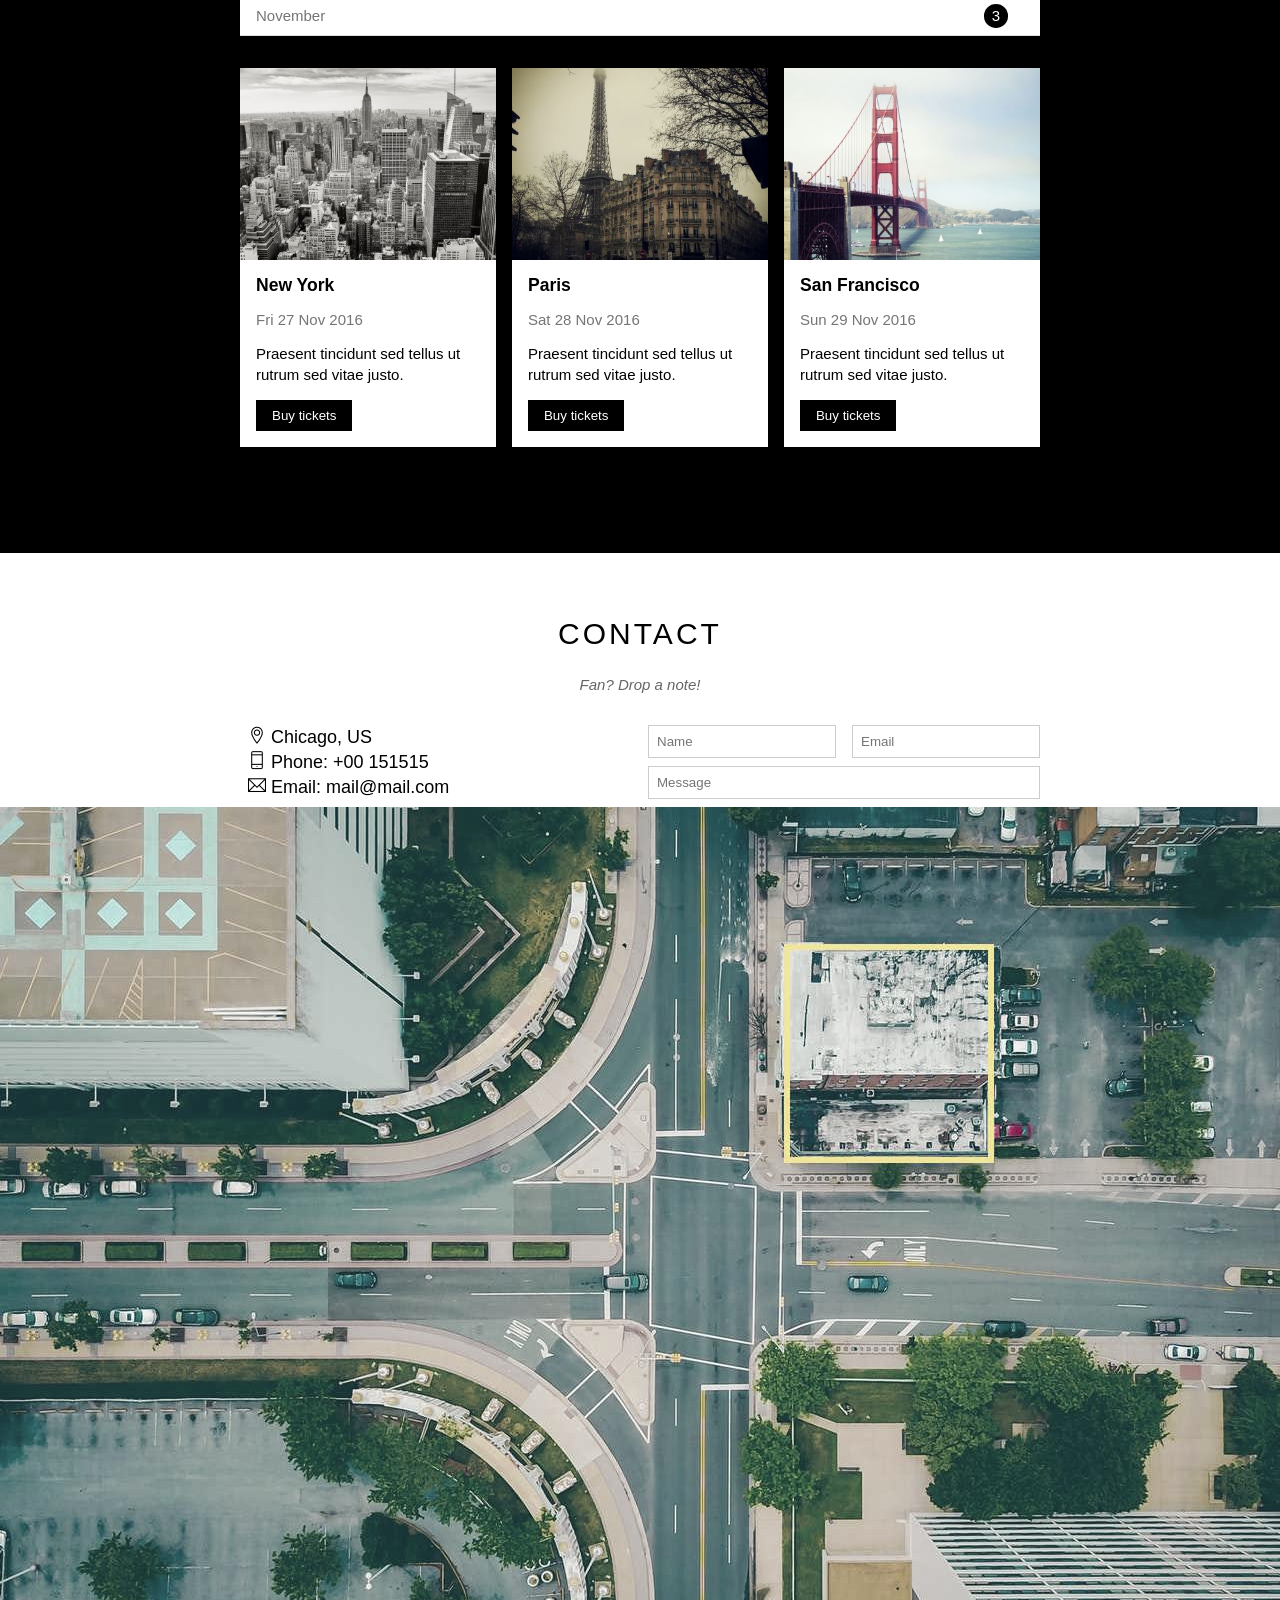
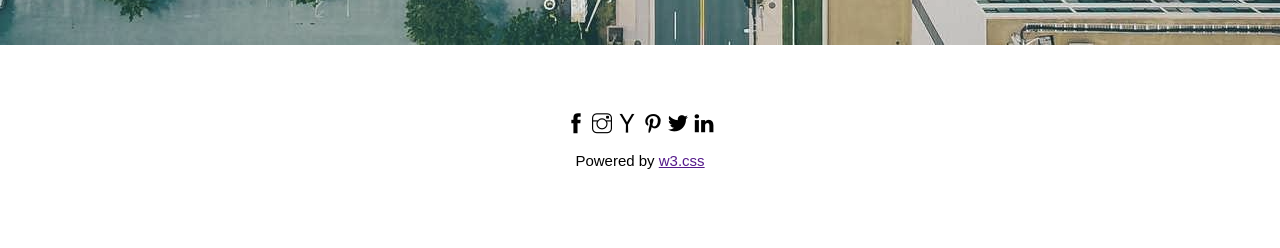
==== commit 9c23f03c: "css" ====
--- a/index.html
+++ b/index.html
@@ -157,7 +157,6 @@
                         </form>
                         <input type="submit" class="send-submit" value="SEND">
                     </div>
-                    <div class="clear"></div>
                 </div>
             </div>
 
--- a/assets/css/style.css
+++ b/assets/css/style.css
@@ -7,6 +7,12 @@
 .row{
     margin-left: -8px;
     margin-right: -16px;
+}
+
+.row::after{
+    content: "";
+    display: block;
+    clear: both;
 }
 
 .clear{
@@ -126,7 +132,7 @@
 #slides {
     padding-top: 50%;
     margin-top: 46px;
-    background: url(/assets/img/slides/chicago.jpg) top center / cover no-repeat;
+    background: url('../img/slides/chicago.jpg') top center / cover no-repeat;
     position: relative;
 }
 
@@ -149,9 +155,7 @@
     font-size: 15px;
 }
 
-#content {
-
-}
+/* content */
 
 #content .class-section{
     width: 800px;
@@ -322,7 +326,7 @@
 } 
 
 
-.contact-form  .send-submit{
+.contact-form .send-submit{
     position: absolute;
     right: 0;
     bottom: -40px;
@@ -331,10 +335,17 @@
     color: #fff;
     font-size: 15px;
     padding: 8px 16px;
+    cursor: pointer;
+}
+
+.contact-form .send-submit:hover{
+    color: #000;
+    background-color: #757575;
 }
 
 #map{
     filter: grayscale(50%);
+    width: 100%;
 }
 
 /* footer */
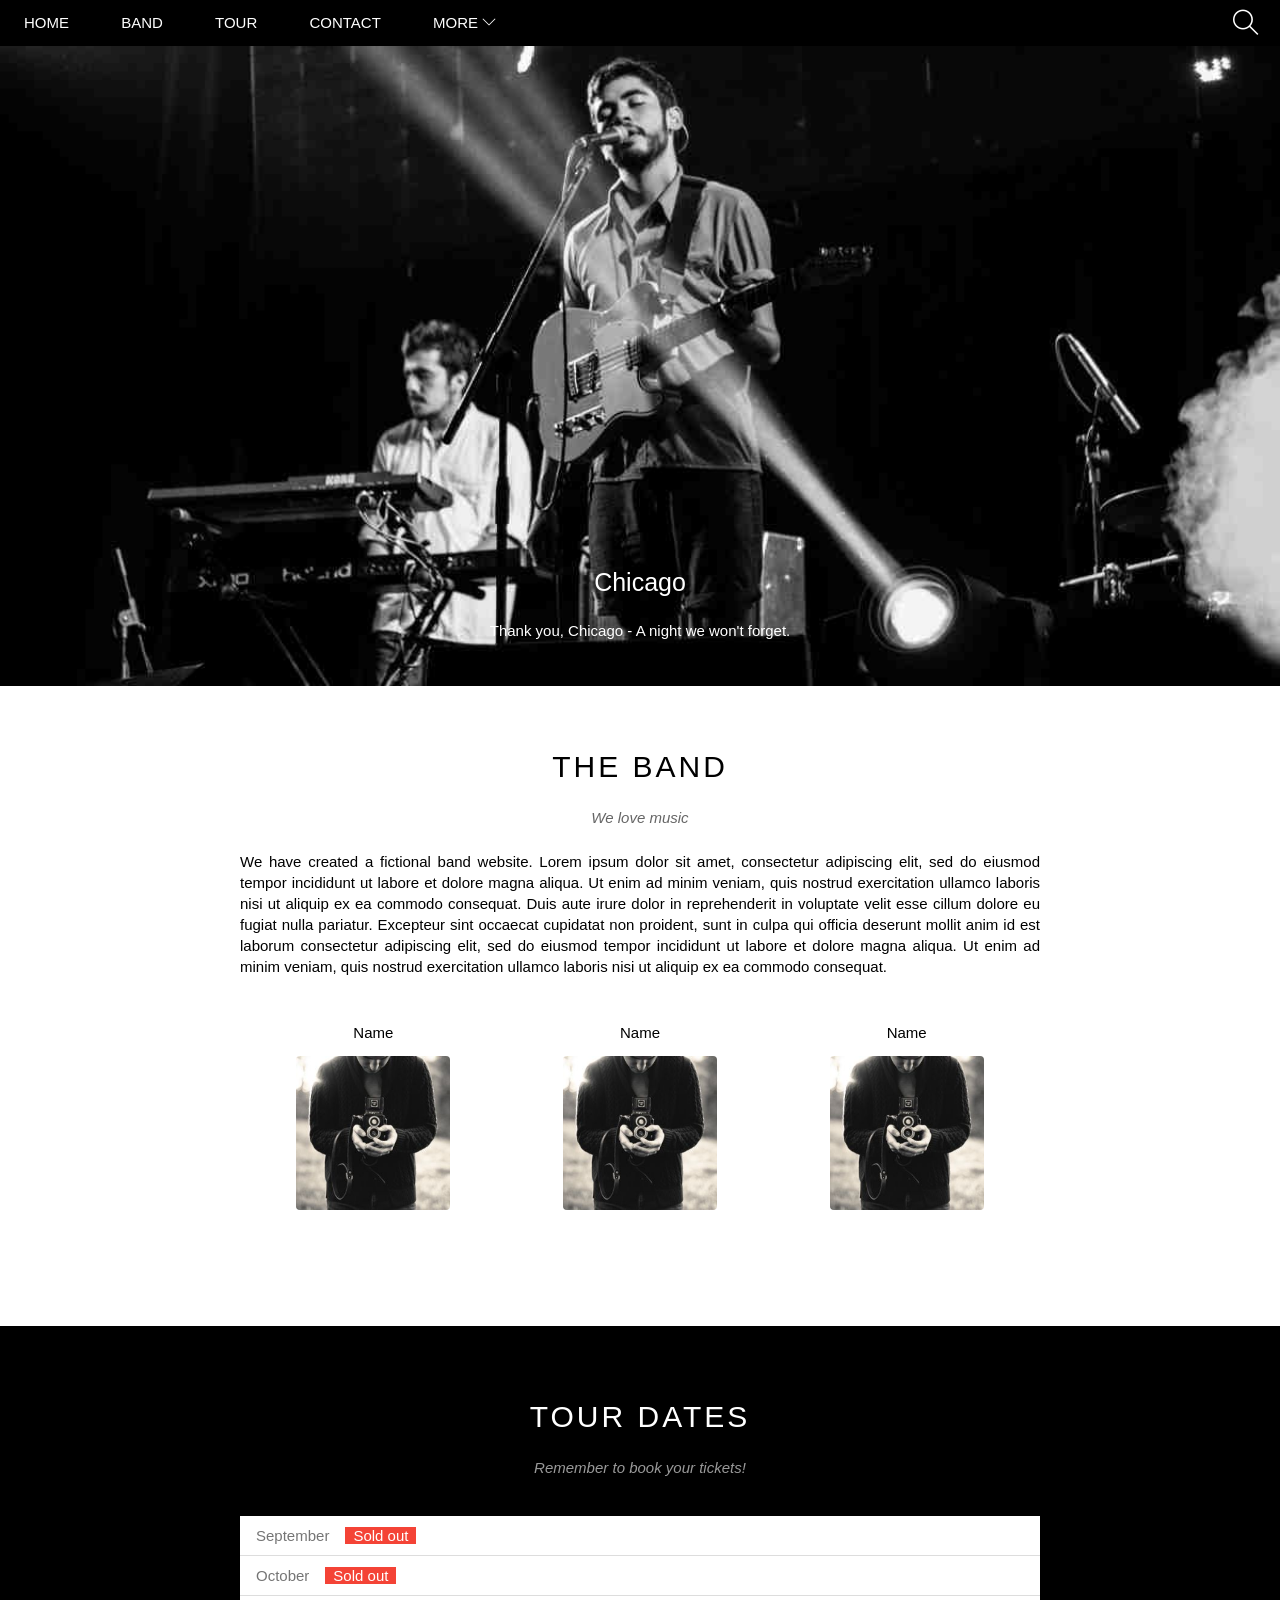
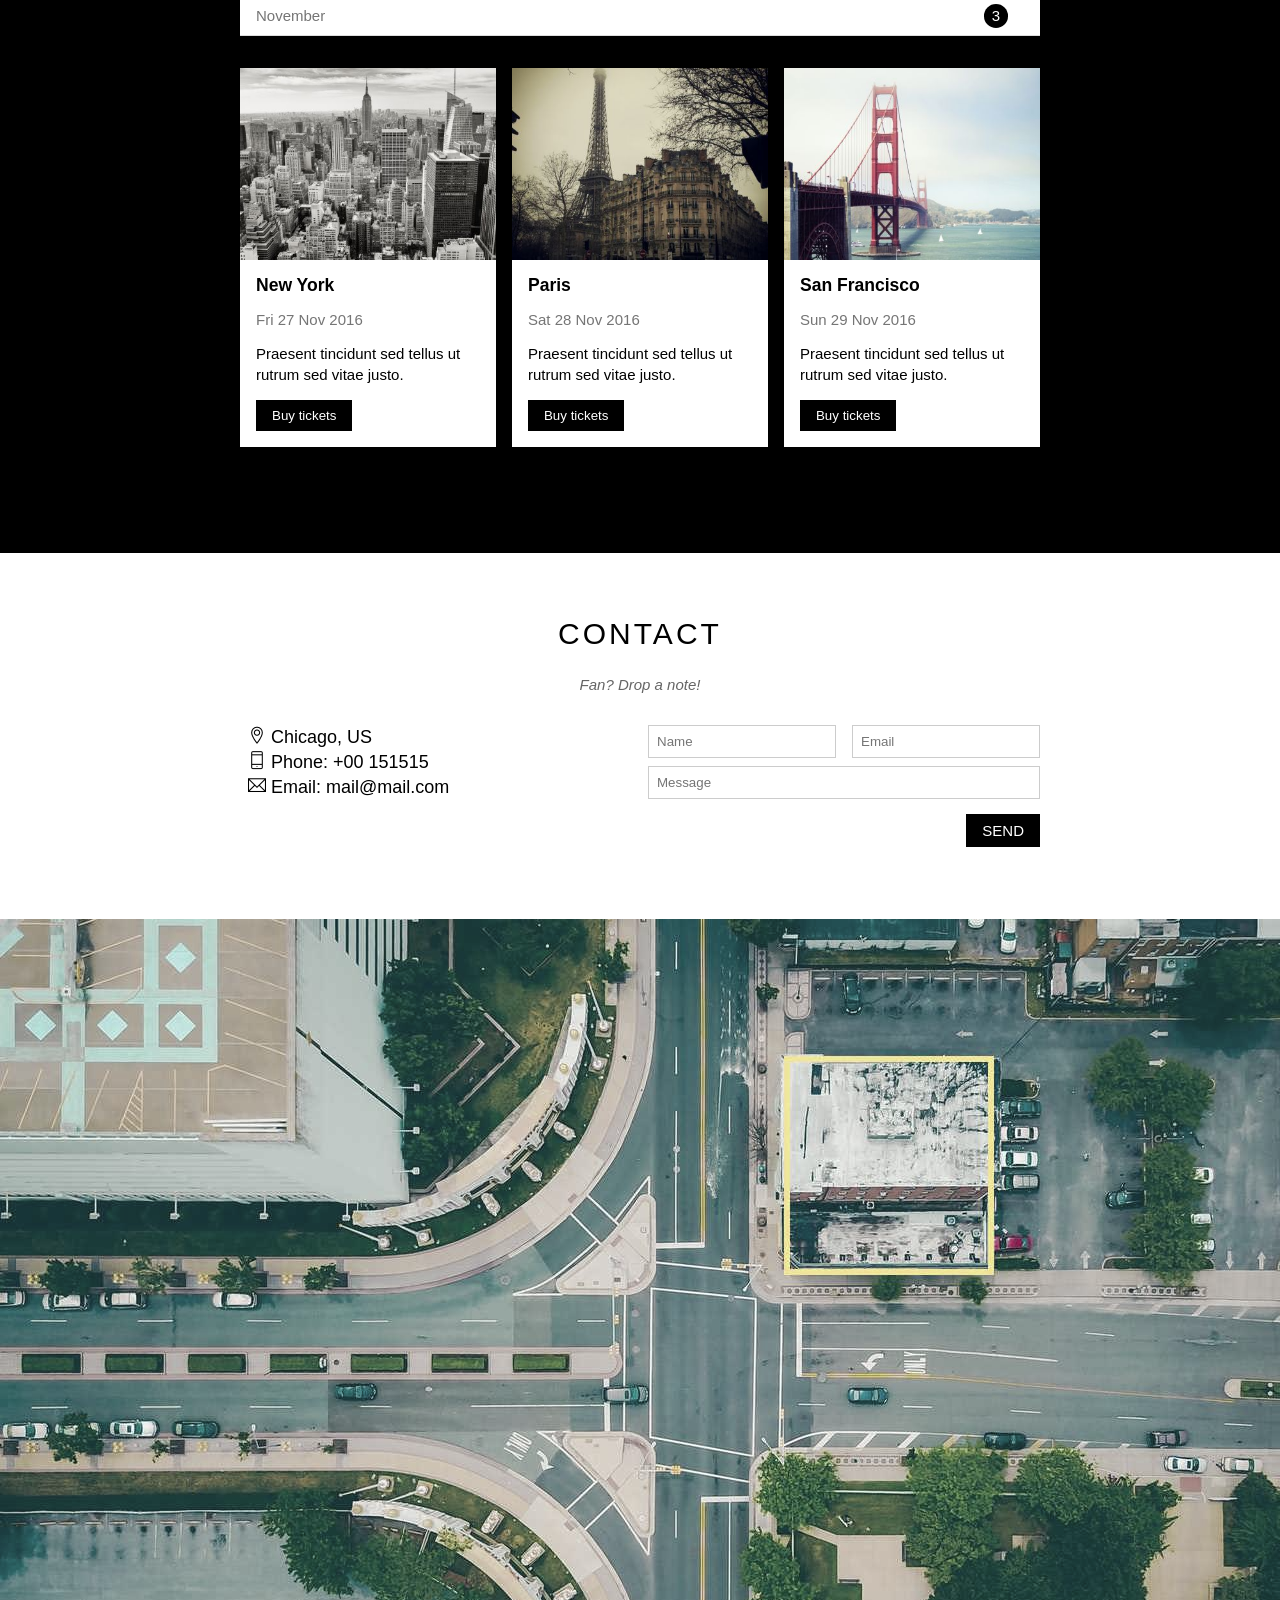
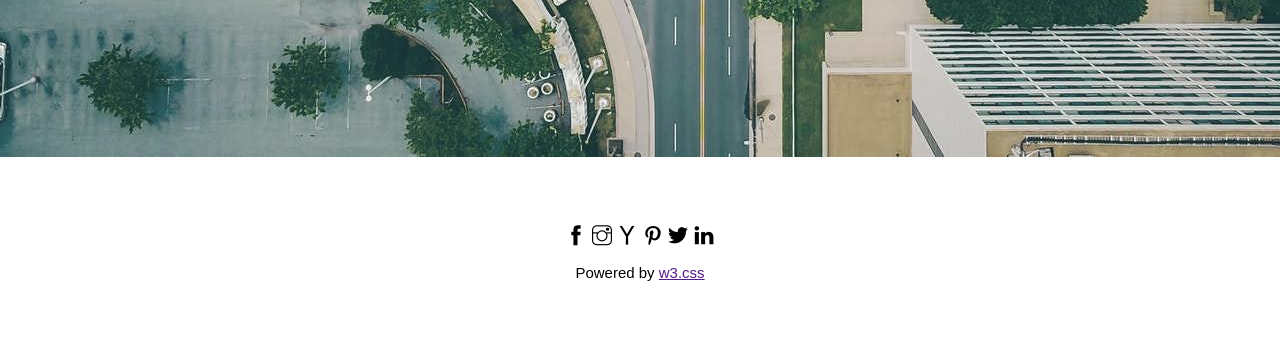
==== commit 4ce655ce: "Revert "css" This reverts commit 9c23f03c71c29719776268d189af722b90eba03e." ====
--- a/index.html
+++ b/index.html
@@ -157,6 +157,7 @@
                         </form>
                         <input type="submit" class="send-submit" value="SEND">
                     </div>
+                    <div class="clear"></div>
                 </div>
             </div>
 
--- a/assets/css/style.css
+++ b/assets/css/style.css
@@ -7,12 +7,6 @@
 .row{
     margin-left: -8px;
     margin-right: -16px;
-}
-
-.row::after{
-    content: "";
-    display: block;
-    clear: both;
 }
 
 .clear{
@@ -155,7 +149,9 @@
     font-size: 15px;
 }
 
-/* content */
+#content {
+
+}
 
 #content .class-section{
     width: 800px;
@@ -326,7 +322,7 @@
 } 
 
 
-.contact-form .send-submit{
+.contact-form  .send-submit{
     position: absolute;
     right: 0;
     bottom: -40px;
@@ -336,11 +332,6 @@
     font-size: 15px;
     padding: 8px 16px;
     cursor: pointer;
-}
-
-.contact-form .send-submit:hover{
-    color: #000;
-    background-color: #757575;
 }
 
 #map{
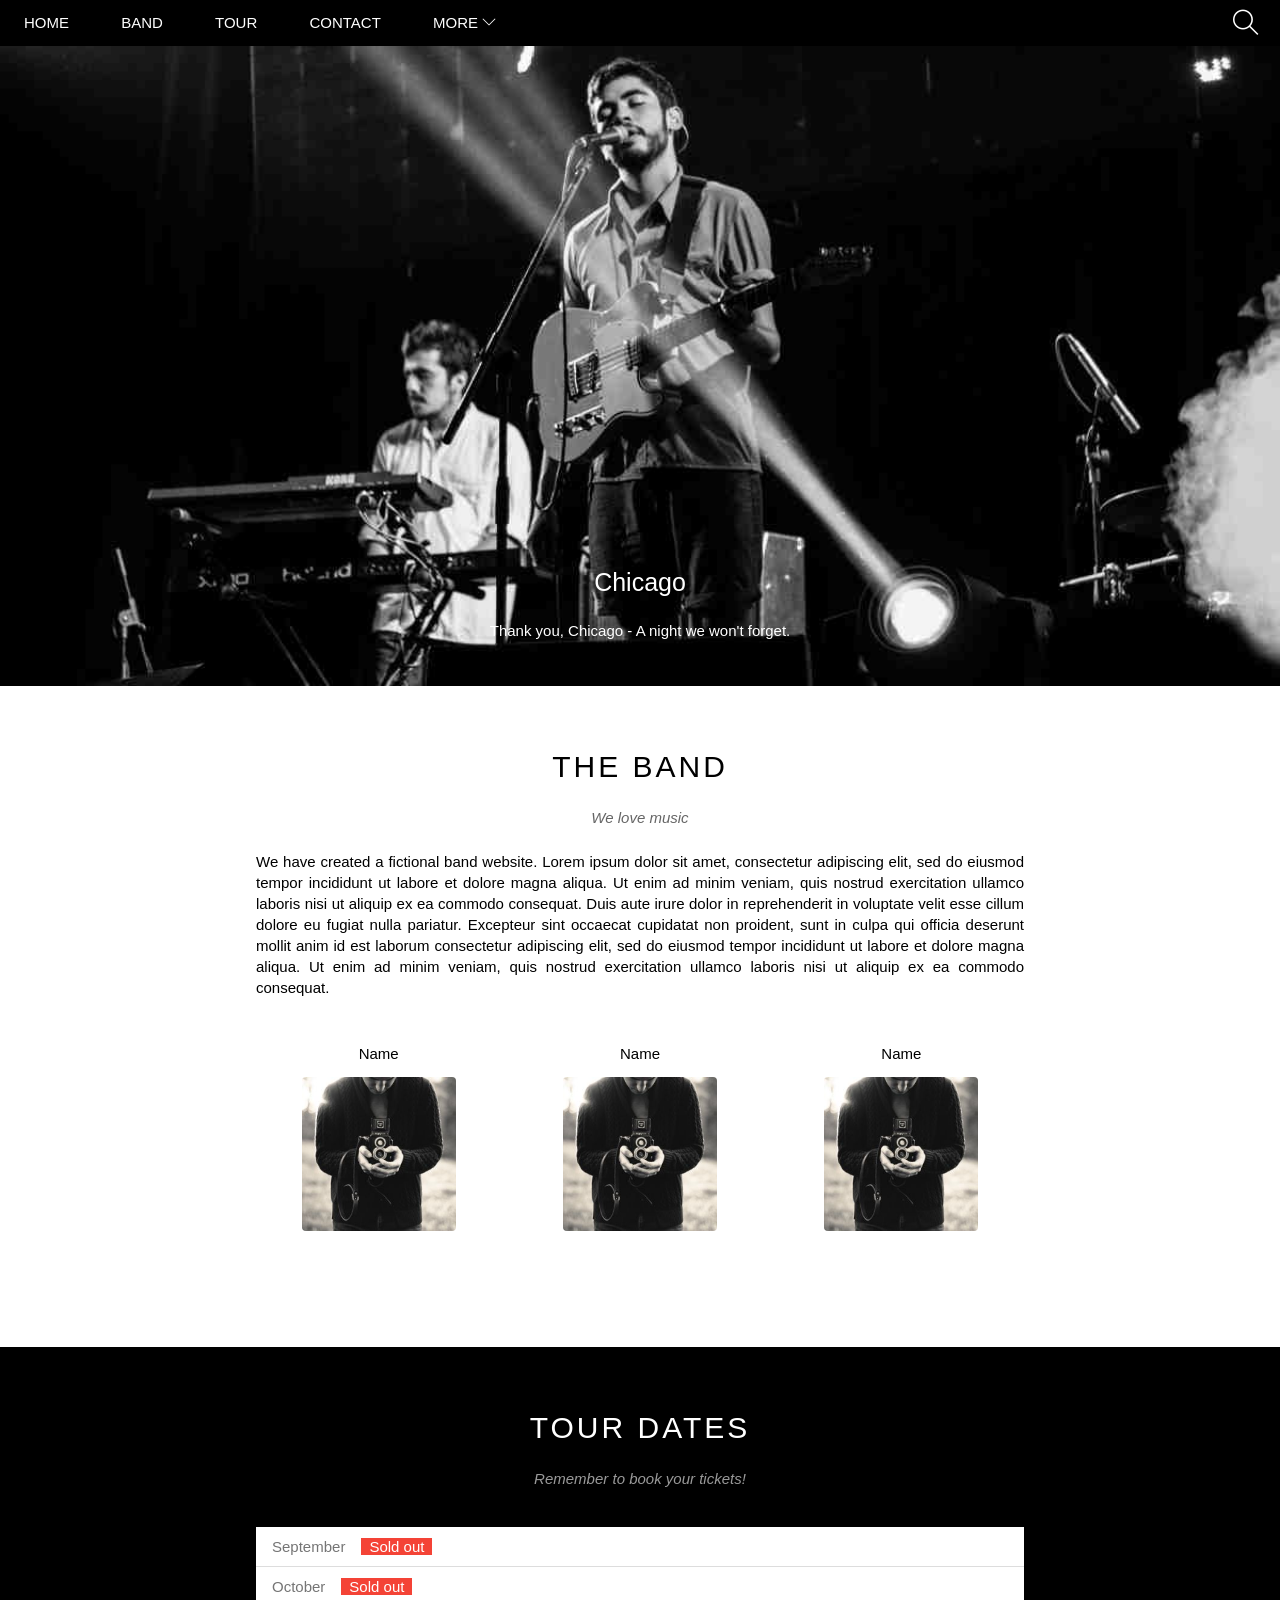
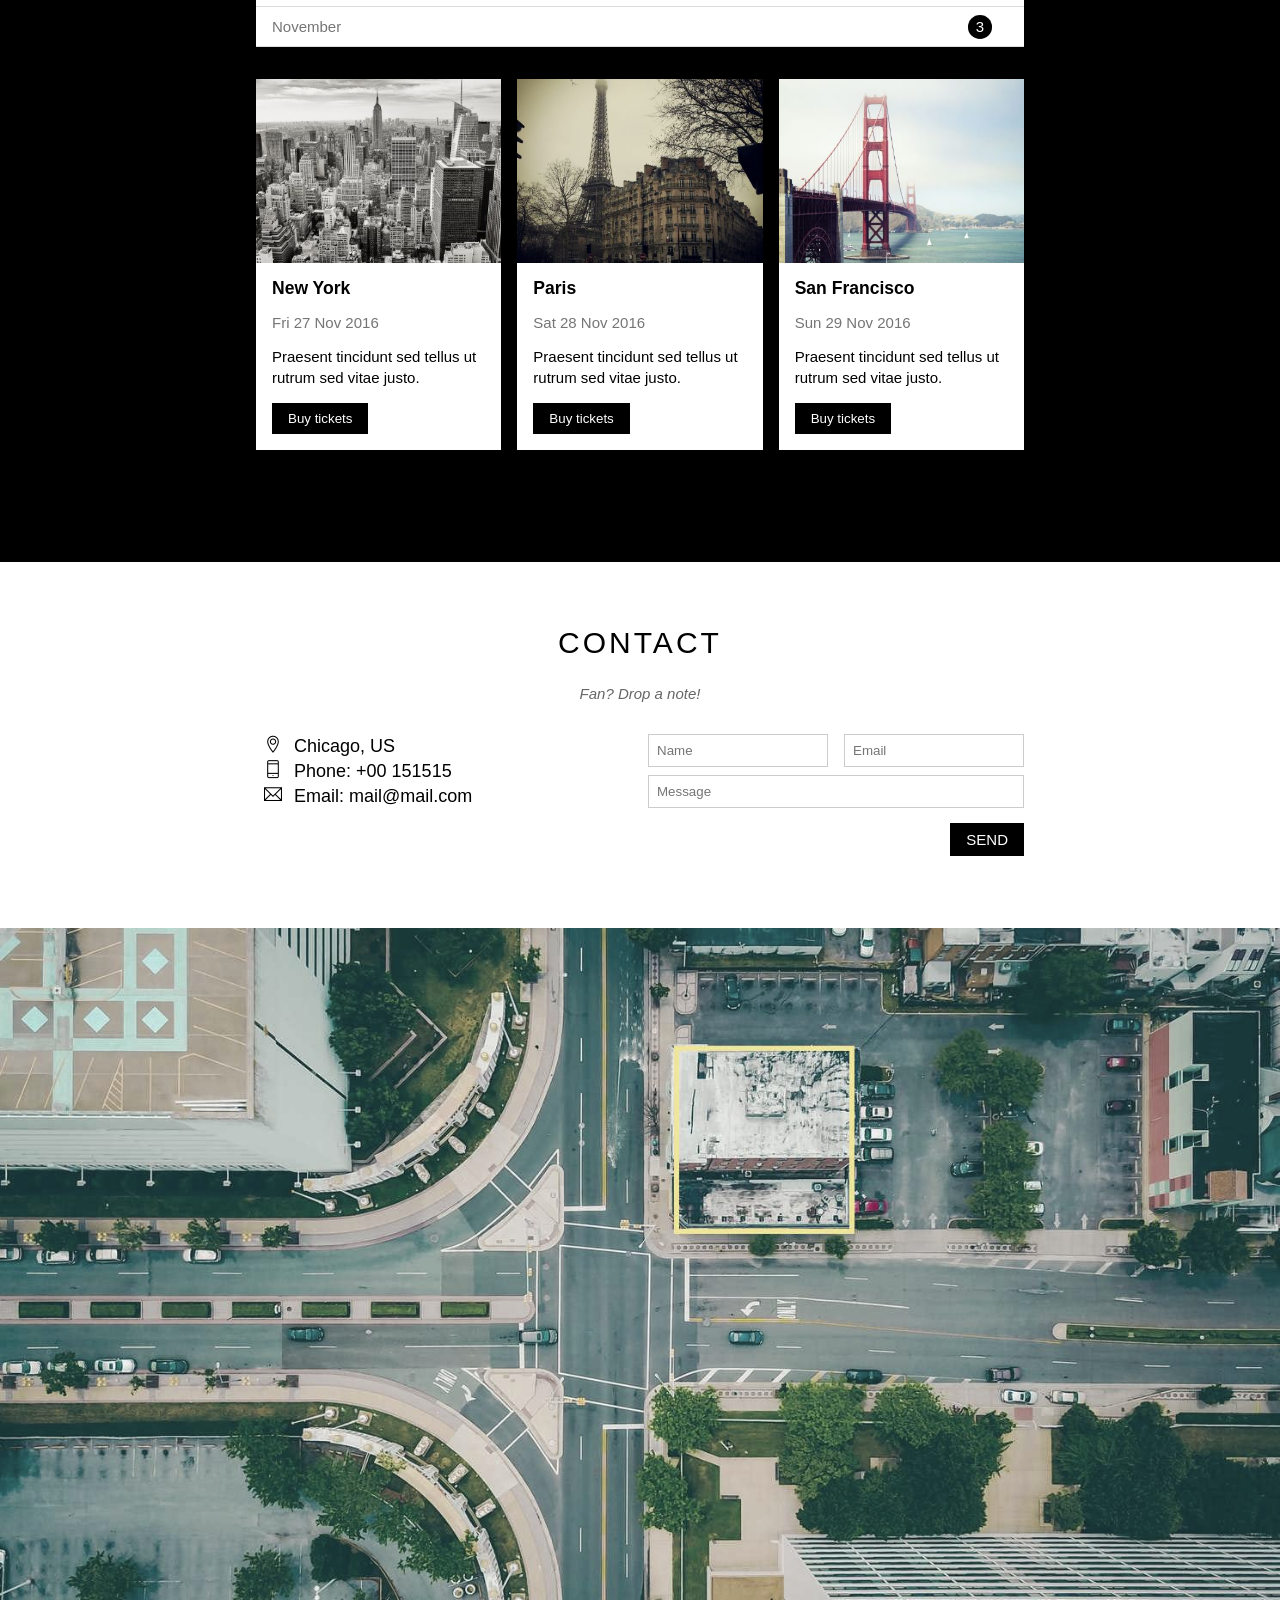
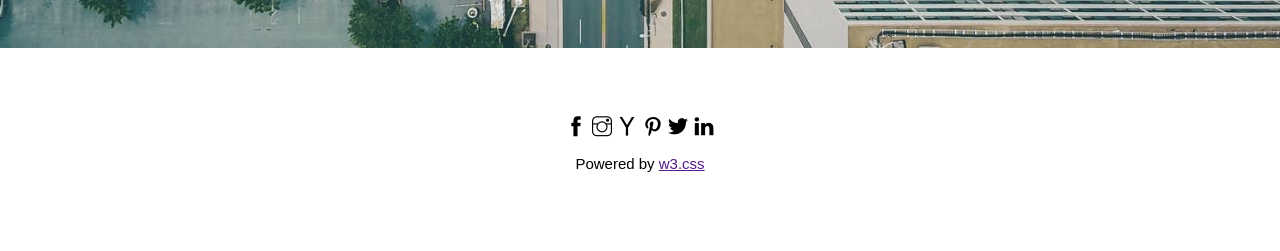
==== commit 0589e751: "reponsive" ====
--- a/index.html
+++ b/index.html
@@ -6,6 +6,7 @@
     <meta name="viewport" content="width=device-width, initial-scale=1.0">
     <title>The Band</title>
     <link rel="stylesheet" href="./assets/css/style.css">
+    <link rel="stylesheet" href="./assets/css/responsive.css">
     <link rel="stylesheet" href="./assets/fonts/themify-icons/themify-icons.css">
 </head>
 <body>
@@ -13,23 +14,29 @@
 
         <div id="header">
             <ul id="nav">
-                <li><a href="">Home</a></li>
-                <li><a href="">Band</a></li>
-                <li><a href="">Tour</a></li>
-                <li><a href="">Contact</a></li>
-                <li><a href="">
-                    More
-                <i class="nav-arrow-down ti-angle-down"></i>
+                <li><a href="#">Home</a></li>
+                <li><a href="#band">Band</a></li>
+                <li><a href="#tour">Tour</a></li>
+                <li><a href="#contact">Contact</a></li>
+                <li><a href="">More
+                    <i class="nav-arrow-down ti-angle-down"></i>
+                </a>
                 </a>
                     <ul class="subnav">
-                        <li><a href="">Merchandise</a></li>
-                        <li><a href="">Extras</a></li>
-                        <li><a href="">Media</a></li>
+                        <li><a href="#">Merchandise</a></li>
+                        <li><a href="#">Extras</a></li>
+                        <li><a href="#">Media</a></li>
                     </ul>
                 </li>
             </ul>
+
             <div class="header-search">
                 <i class="search-button ti-search"></i>
+            </div>
+
+            <div id="mobile-menu" class="header-menu">
+                <i class="menu-button ti-menu">
+                </i>
             </div>
         </div>
     
@@ -49,22 +56,22 @@
 
         <div id="content">
             <!-- about content -->
-            <div class="class-section">
+            <div id="band" class="class-section">
                 <h1 class="section-heading">THE BAND</h1>
                 <p class="section-sub-heading">We love music</p>
                 <p class="section-text">We have created a fictional band website. Lorem ipsum dolor sit amet, consectetur adipiscing elit, sed do eiusmod tempor incididunt ut labore et dolore magna aliqua. Ut enim ad minim veniam, quis nostrud exercitation ullamco laboris nisi ut aliquip ex ea commodo consequat. Duis aute irure dolor in reprehenderit in voluptate velit esse cillum dolore eu fugiat nulla pariatur. Excepteur sint occaecat cupidatat non proident, sunt in culpa qui officia deserunt mollit anim id est laborum consectetur adipiscing elit, sed do eiusmod tempor incididunt ut labore et dolore magna aliqua. Ut enim ad minim veniam, quis nostrud exercitation ullamco laboris nisi ut aliquip ex ea commodo consequat.</p>
-                <div class="member-list">
-                    <div class="member-introduction">
+                <div class="member-list row">
+                    <div class="col col-3">
                         <p class="member-name">Name</p>
                         <img src="./assets/img/member/member1.jpg" alt="Name" class="member-img">
                     </div>
 
-                    <div class="member-introduction">
+                    <div class="col col-3">
                         <p class="member-name">Name</p>
                         <img src="./assets/img/member/member1.jpg" alt="Name" class="member-img">
                     </div>
 
-                    <div class="member-introduction">
+                    <div class="col col-3">
                         <p class="member-name">Name</p>
                         <img src="./assets/img/member/member1.jpg" alt="Name" class="member-img">
                     </div>
@@ -74,7 +81,7 @@
             </div>    
 
             <!-- tour content -->
-            <div class="tour-section">
+            <div id="tour" class="tour-section">
                 <div class="class-section">
                     <h1 class="section-heading text-white">TOUR DATES</h1>
                     <p class="section-sub-heading text-white">Remember to book your tickets!</p>
@@ -83,9 +90,9 @@
                         <li>October<span class="sold-out">Sold out</span></li>
                         <li>November<span class="ticket-quantity">3</span></li>
                     </ul>
-                    <div class="places-list">
+                    <div class="places-list row">
                         
-                        <div class="places-section">
+                        <div class="places-section col col-3">
                             <img src="./assets/img/places/newyork.jpg" alt="New York" class="places-img">
                             <div class="places-item">
                                 <h3 class="places-heading">New York</h3>
@@ -95,7 +102,7 @@
                             </div>
                         </div>
     
-                        <div class="places-section">
+                        <div class="places-section col col-3">
                             <img src="./assets/img/places/paris.jpg" alt="Paris" class="places-img">
                             <div class="places-item">
                                 <h3 class="places-heading">Paris</h3>
@@ -105,7 +112,7 @@
                             </div>
                         </div>
 
-                        <div class="places-section">
+                        <div class="places-section col col-3">
                             <img src="./assets/img/places/sanfran.jpg" alt="San Francisco" class="places-img">
                             <div class="places-item">
                                 <h3 class="places-heading">San Francisco</h3>
@@ -125,7 +132,7 @@
 
 
             <!-- contact content -->
-            <div class="class-section">
+            <div id="contact" class="class-section">
                 <h1 class="section-heading">CONTACT</h1>
                 <p class="section-sub-heading">Fan? Drop a note!</p>
                 <div class="contact-body">
@@ -141,7 +148,7 @@
                     </div>
                     <div class="contact-form col col-2">
                         <form action="">
-                            <div class="row">
+                            <div class="row text-form">
                                 <div class="col-2 col">
                                     <input type="text" class="col-full input-box" placeholder="Name">
                                 </div>
@@ -149,7 +156,7 @@
                                     <input type="email" class="col-full input-box" placeholder="Email">
                                 </div>
                             </div>
-                            <div class="row">
+                            <div class="row text-form">
                                 <div class="col-full col">
                                     <input type="text" class="col-full input-box" placeholder="Message">
                                 </div>
@@ -219,6 +226,21 @@
     </div>
 </body>
 
+<!-- Menu button -->
+<script>
+    var header = document.getElementById('header')
+    var mobileMenu = document.getElementById('mobile-menu')
+    mobileMenu.onclick = function(){
+        var isClose = header.clientHeight === 46
+        if (isClose){
+            header.style.height = 'auto'
+        }else{
+            header.style.height = '46px'
+        }
+    }
+</script>
+
+<!-- Modal -->
 <script>
     const buyBtns = document.querySelectorAll('.js-buy-ticket')
     const modal = document.querySelector('.modal')
--- a/assets/css/style.css
+++ b/assets/css/style.css
@@ -6,7 +6,13 @@
 
 .row{
     margin-left: -8px;
-    margin-right: -16px;
+    margin-right: -8px;
+}
+
+.row::after{
+    content: "";
+    display: block;
+    clear: both;
 }
 
 .clear{
@@ -24,6 +30,10 @@
 
 .col-2{
     width: 50%;
+}
+
+.col-3{
+    width: 33.33333%;
 }
 
 .col-full{
@@ -40,7 +50,7 @@
 
 html{
     font-family: Arial, Helvetica, sans-serif;
-
+    scroll-behavior: smooth;
 }
 
 #main ul{
@@ -49,19 +59,21 @@
 
 
 #header {
-    height: 46px;
-    font-size: 15px;
-    background-color: #000;
     position: fixed;
     top: 0;
     right: 0;
     left:0;
+    height: 46px;
+    font-size: 15px;
+    background-color: #000;
     z-index: 1;
+    overflow: hidden;
 }
 
 #nav{
     display: inline-block;
 }
+
 #nav > li{
     display: inline-block;
 }
@@ -103,20 +115,34 @@
     box-shadow: 0px 0px 20px rgba(0, 0, 0, 0.4);
 }
 
+.full-height{
+    height: auto !important
+}
+
+#header .header-menu,
 #header .header-search{
     float: right;
-
+    padding: 0 21px;
 }
 
 #header .header-search:hover{
+    cursor: pointer;
     background-color: #f44336;
 }
 
+#header .header-menu:hover{
+    background-color: #fff;
+}
+
+#header .header-menu:hover .menu-button{
+    color: #000 !important
+}
+
+#header .header-menu .menu-button,
 #header .header-search .search-button{
     color: #fff;
     font-size: 26px;
     line-height: 46px;
-    padding: 0 21px;
 }
 
 #header #nav .nav-arrow-down{
@@ -149,21 +175,19 @@
     font-size: 15px;
 }
 
-#content {
-
-}
-
 #content .class-section{
     width: 800px;
+    max-width: 100%;
     margin-left: auto;
     margin-right: auto;
+    padding: 64px 16px 112px;
+
 }
 
 #content .class-section .section-heading{
     font-weight: 500;
     font-size: 30px;
     text-align: center;
-    margin-top: 64px;
     letter-spacing: 3px;
 }
 
@@ -187,27 +211,19 @@
     margin-top: 47px;
 }
 
-#content .member-introduction{
-    float: left;
-    width: 33.3333%;
-
-}
-
-#content .member-introduction .member-name{
-    font-size: 15px;
-}
-
-#content .member-introduction .member-img{
+#content .member-name{
+    font-size: 15px;
+}
+
+#content .member-img{
     margin-top: 15px;
     width: 154px;
     border-radius: 4px;
-    margin-bottom: 112px;
 }
 
 .tour-section{
     background-color: #000;
     background-clip: border-box;
-    padding: 10px 16px 0px;
 }
 
 .tour-section .ticket-list{
@@ -243,13 +259,9 @@
 
 .places-list{
     margin: 32px -8px 0px;
-    padding-bottom: 106px;
 }
 
 .places-section{
-    float: left;
-    width: 33.3333%;
-    padding: 0 8px;
     font-size: 15px;
 }
 
@@ -292,6 +304,7 @@
     padding: 8px 16px;
     display: inline-block;
     margin-bottom: 16px;
+    cursor: pointer;
 }
 
 .places-ticket-btn:hover{
@@ -303,7 +316,6 @@
 
 .contact-body{
     margin-top: 32px;
-    margin-bottom: 112px;
 }
 
 .contact-body .contact-info{
@@ -317,10 +329,13 @@
     font-size: 16px;
 }
 
-.contact-form {
+.contact-form{
     position: relative;
 } 
 
+.contact-form .text-form{
+    margin-right: -16px;
+}
 
 .contact-form  .send-submit{
     position: absolute;
@@ -334,7 +349,17 @@
     cursor: pointer;
 }
 
-#map{
+.contact-form  .send-submit:hover{
+    color: #000;
+    background-color: #ccc;
+}
+
+.contact-body i[class*="ti-"]{
+    width: 25px;
+    display: inline-block;
+}
+
+#map img{
     filter: grayscale(50%);
     width: 100%;
 }
@@ -454,6 +479,10 @@
     display: flex;
 }
 
+@media (min-width: 740px) and (max-width: 1023px){
+    
+}
+
 @keyframes fadeIn{
     from{
         opacity: 0;
--- a/assets/css/responsive.css
+++ b/assets/css/responsive.css
@@ -0,0 +1,35 @@
+/* PC */
+@media (min-width: 1024px) {
+    #header .menu-button{
+        display: none;
+    }
+}
+
+/* Tablet */
+@media (min-width: 740px) and (max-width: 1023px){
+    #header .menu-button{
+        display: none;
+    }
+}
+
+
+@media (max-width: 739px){
+    #nav > li{
+        display: block;
+    }
+    #header .header-search .search-button{
+        display: none;
+    }
+    .col, .col-2, .col-3{
+        width: 100%;
+    }
+
+    .places-item{
+        margin-bottom: 16px ;
+    }
+
+    #content .member-img{
+        width: 230px;
+    }
+
+}
